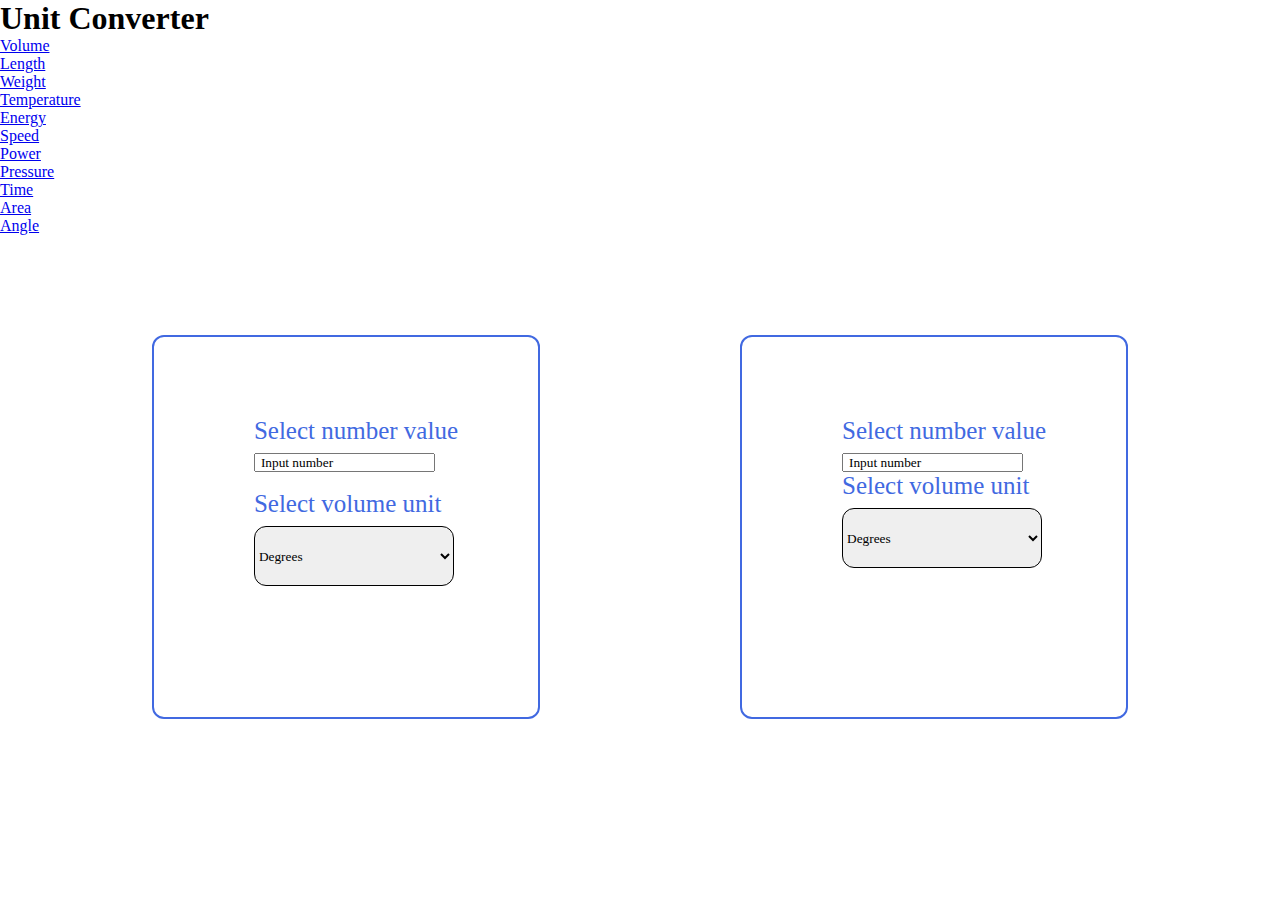
==== angle.html @ d4f1828b "create volume.html" ====
<!DOCTYPE html>
<html lang="en">
  <head>
    <meta charset="UTF-8" />
    <meta name="viewport" content="width=device-width, initial-scale=1.0" />
    <title>Document</title>
    <script src="js/jquery-3.7.0.min.js"></script>
    <script src="js/script.js"></script>
    <link rel="stylesheet" href="styles.css" />
  </head>
  <body>
    <header>
      <nav class="navbar">
        <h1 class="nav-branding">Unit <span>Converter</span></h1>
        <ul class="nav-menu">
          <li><a href="unit.html" class="nav-link">Volume</a></li>
          <li><a href="length.html" class="nav-link">Length</a></li>
          <li><a href="weight.html" class="nav-link">Weight</a></li>
          <li><a href="temp.html" class="nav-link">Temperature</a></li>
          <li><a href="energy.html" class="nav-link">Energy</a></li>
          <li><a href="speed.html" class="nav-link">Speed</a></li>
          <li><a href="power.html" class="nav-link">Power</a></li>
          <li><a href="pressure.html" class="nav-link">Pressure</a></li>
          <li><a href="time.html">Time</a></li>
          <!-- <li><a href="data.html">Data</a></li> -->
          <li><a href="area.html" class="nav-link">Area</a></li>
          <li><a href="angle.html" class="nav-link">Angle</a></li>
        </ul>
        <div class="hamburger">
          <span class="bar"></span>
          <span class="bar"></span>
          <span class="bar"></span>
        </div>
      </nav>
    </header>
    <div class="angle-units unit">
      <div class="input">
        <h3>Select number value</h3>
        <input
          type="number"
          name="value"
          id="value"
          placeholder="Input number"
        />
        <br />
        <br />
        <h3>Select volume unit</h3>
        <select name="" id="">
          <option value="degree">Degrees</option>
          <option value="radian">Radians</option>
          <option value="gradian">Gradians</option>
        </select>
      </div>
      <div class="output">
        <h3>Select number value</h3>
        <input
          type="number"
          name="value"
          id="value"
          placeholder="Input number"
        />
        <h3>Select volume unit</h3>
        <select name="" id="">
          <option value="degree">Degrees</option>
          <option value="radian">Radians</option>
          <option value="gradian">Gradians</option>
        </select>
      </div>
    </div>
  </body>
</html>
---- styles.css ----
* {
  margin: 0;
  padding: 0;
  list-style: none;
  outline: none;
  box-sizing: border-box;
  scroll-behavior: smooth;
}
body {
  margin: 0;
  padding: 0;
}
.unit {
  display: flex;
  height: 200px;
  gap: 200px;
  padding-top: 100px;
  justify-content: center;
}

.input,
.output {
  padding: 80px 80px 300px 100px;
  border: 2px solid royalblue;
  border-radius: 12px;
}
.input h3 {
  font-family: "Quicksand";
  color: royalblue;
  font-size: 25px;
  font-weight: 400;
  padding-bottom: 8px;
}
.output h3 {
  font-family: "Quicksand";
  color: royalblue;
  font-size: 25px;
  font-weight: 400;
  padding-bottom: 8px;
}
.number {
  width: 200px;
  height: 60px;
  border: 1px solid black;
  border-radius: 12px;
}
select {
  width: 200px;
  height: 60px;
  border: 1px solid black;
  border-radius: 12px;
  font-family: "Quicksand";
}
::placeholder {
  color: black;
  padding-left: 5px;
  font-family: "Quicksand";
}
option {
  color: royalblue;
}
.hamburger div {
  width: 25px;
  height: 3px;
  background-color: var(--black);
  margin: 5px;
  transition: all 0.3s ease;
}
.change div:nth-child(1) {
  transform: rotate(-45deg) translate(-5px, 6px);
}

.change div:nth-child(2) {
  opacity: 0;
}

.change div:nth-child(3) {
  transform: rotate(45deg) translate(-5px, -6px);
}
.toggle-menu {
  position: absolute;
  width: 30px;
  height: 100%;
  z-index: 3;
  cursor: pointer;
  opacity: 0;
}
.hamburger,
.toggle-menu {
  display: none;
}
.navbar input:checked ~ .hamburger {
  background: transparent;
}
.navbar input:checked ~ .hamburger:before {
  top: 0;
  transform: rotate(-45deg);
  width: 30px;
}
.navbar input:checked ~ .hamburger:after {
  top: 0;
  transform: rotate(45deg);
  width: 30px;
}
@media (max-width: 768px) {
  .navbar {
    display: none;
  }
  .hamburger {
    display: block;
  }
}
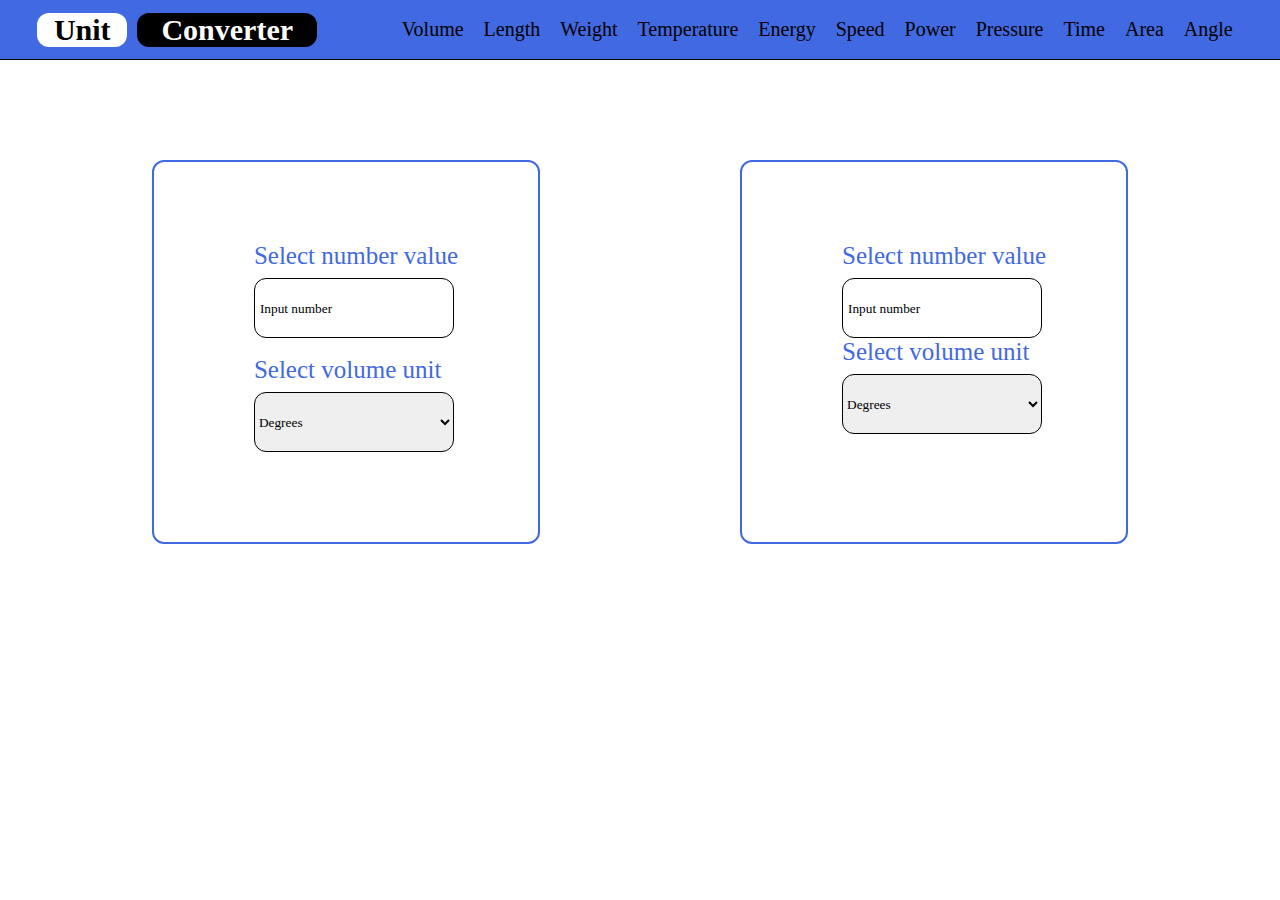
==== commit 7cf9bdc0: "create style.css for all html files" ====
--- a/angle.html
+++ b/angle.html
@@ -7,13 +7,17 @@
     <script src="js/jquery-3.7.0.min.js"></script>
     <script src="js/script.js"></script>
     <link rel="stylesheet" href="styles.css" />
+    <link rel="stylesheet" href="navbar.css" />
   </head>
   <body>
     <header>
       <nav class="navbar">
-        <h1 class="nav-branding">Unit <span>Converter</span></h1>
+        <h1 class="logo">
+          <div>Unit</div>
+          <span>Converter</span>
+        </h1>
         <ul class="nav-menu">
-          <li><a href="unit.html" class="nav-link">Volume</a></li>
+          <li><a href="volume.html" class="nav-link">Volume</a></li>
           <li><a href="length.html" class="nav-link">Length</a></li>
           <li><a href="weight.html" class="nav-link">Weight</a></li>
           <li><a href="temp.html" class="nav-link">Temperature</a></li>
@@ -21,15 +25,15 @@
           <li><a href="speed.html" class="nav-link">Speed</a></li>
           <li><a href="power.html" class="nav-link">Power</a></li>
           <li><a href="pressure.html" class="nav-link">Pressure</a></li>
-          <li><a href="time.html">Time</a></li>
+          <li><a href="time.html" class="nav-link">Time</a></li>
           <!-- <li><a href="data.html">Data</a></li> -->
           <li><a href="area.html" class="nav-link">Area</a></li>
           <li><a href="angle.html" class="nav-link">Angle</a></li>
         </ul>
-        <div class="hamburger">
-          <span class="bar"></span>
-          <span class="bar"></span>
-          <span class="bar"></span>
+        <div class="menu-icon">
+          <div class="bar1"></div>
+          <div class="bar2"></div>
+          <div class="bar3"></div>
         </div>
       </nav>
     </header>
@@ -41,11 +45,12 @@
           name="value"
           id="value"
           placeholder="Input number"
+          class="number"
         />
         <br />
         <br />
         <h3>Select volume unit</h3>
-        <select name="" id="">
+        <select name="units" id="units">
           <option value="degree">Degrees</option>
           <option value="radian">Radians</option>
           <option value="gradian">Gradians</option>
@@ -58,9 +63,10 @@
           name="value"
           id="value"
           placeholder="Input number"
+          class="number"
         />
         <h3>Select volume unit</h3>
-        <select name="" id="">
+        <select name="units" id="units">
           <option value="degree">Degrees</option>
           <option value="radian">Radians</option>
           <option value="gradian">Gradians</option>
--- a/styles.css
+++ b/styles.css
@@ -59,54 +59,30 @@
 option {
   color: royalblue;
 }
-.hamburger div {
-  width: 25px;
-  height: 3px;
-  background-color: var(--black);
-  margin: 5px;
-  transition: all 0.3s ease;
-}
-.change div:nth-child(1) {
-  transform: rotate(-45deg) translate(-5px, 6px);
-}
 
-.change div:nth-child(2) {
-  opacity: 0;
-}
-
-.change div:nth-child(3) {
-  transform: rotate(45deg) translate(-5px, -6px);
-}
-.toggle-menu {
-  position: absolute;
-  width: 30px;
-  height: 100%;
-  z-index: 3;
-  cursor: pointer;
-  opacity: 0;
-}
-.hamburger,
-.toggle-menu {
-  display: none;
-}
-.navbar input:checked ~ .hamburger {
-  background: transparent;
-}
-.navbar input:checked ~ .hamburger:before {
-  top: 0;
-  transform: rotate(-45deg);
-  width: 30px;
-}
-.navbar input:checked ~ .hamburger:after {
-  top: 0;
-  transform: rotate(45deg);
-  width: 30px;
+@media (max-width: 1024px) {
+  .unit {
+    display: grid;
+    gap: 30px;
+    padding-top: 180px;
+  }
+  .input,
+  .output {
+    padding: 50px 50px 50px 80px;
+    /* border: 5px solid black; */
+  }
 }
 @media (max-width: 768px) {
-  .navbar {
-    display: none;
-  }
-  .hamburger {
-    display: block;
+  .unit {
+    padding-top: 100px;
   }
 }
+@media (max-width: 468px) {
+  .unit {
+    padding-top: 18px;
+  }
+  .input,
+  .output {
+    padding: 30px 40px 30px 60px;
+  }
+}
--- a/navbar.css
+++ b/navbar.css
@@ -0,0 +1,121 @@
+* {
+  list-style-type: none;
+}
+.navbar {
+  background-color: royalblue;
+  display: flex;
+  height: 60px;
+  justify-content: space-around;
+  width: 100%;
+  align-items: center;
+  border-bottom: 1px solid black;
+}
+.logo {
+  font-family: "Quicksand";
+  font-size: 30px;
+  display: flex;
+  align-items: center;
+  cursor: pointer;
+}
+.logo span {
+  color: #fff;
+  margin-left: 10px;
+  background-color: black;
+  width: 180px;
+  text-align: center;
+  border: none;
+  border-radius: 12px;
+  align-items: center;
+}
+.logo div {
+  background-color: white;
+  width: 90px;
+  text-align: center;
+  border: none;
+  border-radius: 12px;
+}
+.nav-container {
+  display: flex;
+  align-items: center;
+}
+.nav-menu {
+  display: flex;
+  align-items: center;
+}
+
+.nav-menu .nav-link {
+  color: black;
+  text-decoration: none;
+  font-family: "Quicksand";
+  font-size: 20px;
+  padding: 10px;
+}
+.nav-link:hover {
+  color: white;
+}
+.menu-icon {
+  display: none;
+  cursor: pointer;
+}
+.menu-icon div {
+  display: block;
+  width: 25px;
+  height: 3px;
+  background-color: black;
+  margin: 5px;
+  transition: all 0.3s ease;
+  align-items: center;
+}
+@media screen and (max-width: 1024px) {
+  .nav-menu {
+    display: none;
+    flex-direction: column;
+    position: absolute;
+    top: 60px;
+    left: 0;
+    width: 50%;
+    height: 62vh;
+    background-color: royalblue;
+  }
+  .nav-menu.show {
+    display: flex;
+  }
+
+  .menu-icon {
+    display: block;
+    right: 30px;
+    position: absolute;
+  }
+
+  .menu-icon.hide {
+    display: none;
+  }
+  .logo {
+    position: absolute;
+    left: 20px;
+    font-size: 1.8rem;
+    text-decoration: none;
+    z-index: 999;
+  }
+  .logo div {
+    width: 100px;
+  }
+
+  .nav-menu .nav-link {
+    width: 100%;
+    text-align: center;
+    color: #fff;
+  }
+  .nav-menu li {
+    text-decoration: none;
+    padding: 10px 0;
+    display: block;
+    width: 30%;
+    transition: all 0.3s ease;
+    height: 55px;
+    align-items: center;
+  }
+  .nav-link:hover {
+    color: black;
+  }
+}
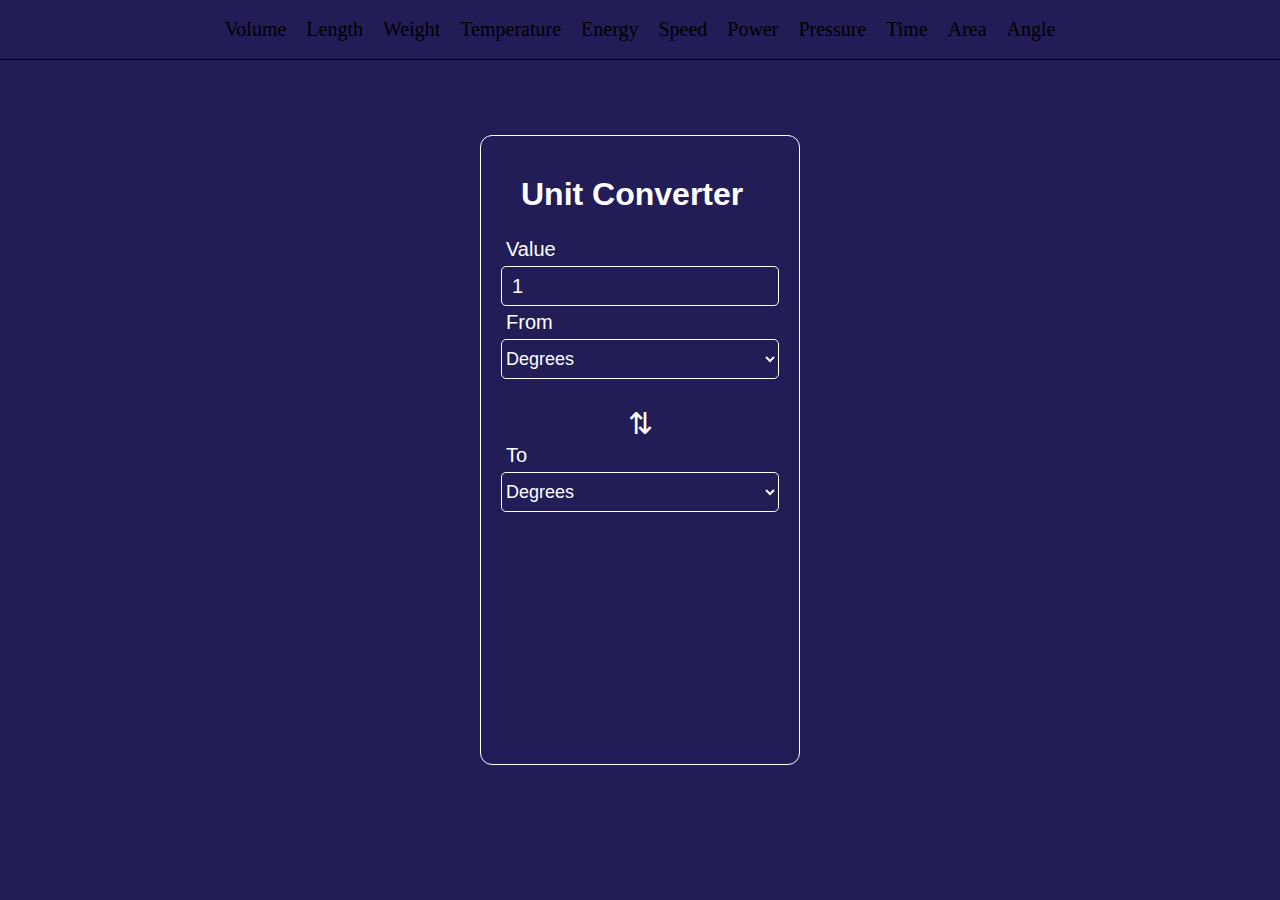
==== commit fe26beb9: "create html files for other units" ====
--- a/angle.html
+++ b/angle.html
@@ -12,10 +12,6 @@
   <body>
     <header>
       <nav class="navbar">
-        <h1 class="logo">
-          <div>Unit</div>
-          <span>Converter</span>
-        </h1>
         <ul class="nav-menu">
           <li><a href="volume.html" class="nav-link">Volume</a></li>
           <li><a href="length.html" class="nav-link">Length</a></li>
@@ -26,7 +22,6 @@
           <li><a href="power.html" class="nav-link">Power</a></li>
           <li><a href="pressure.html" class="nav-link">Pressure</a></li>
           <li><a href="time.html" class="nav-link">Time</a></li>
-          <!-- <li><a href="data.html">Data</a></li> -->
           <li><a href="area.html" class="nav-link">Area</a></li>
           <li><a href="angle.html" class="nav-link">Angle</a></li>
         </ul>
@@ -38,34 +33,20 @@
       </nav>
     </header>
     <div class="angle-units unit">
+      <h1 class="title">Unit Converter</h1>
       <div class="input">
-        <h3>Select number value</h3>
-        <input
-          type="number"
-          name="value"
-          id="value"
-          placeholder="Input number"
-          class="number"
-        />
-        <br />
-        <br />
-        <h3>Select volume unit</h3>
+        <p class="">Value</p>
+        <input type="number" name="value" id="value" value="1" class="number" />
+        <p>From</p>
         <select name="units" id="units">
           <option value="degree">Degrees</option>
           <option value="radian">Radians</option>
           <option value="gradian">Gradians</option>
         </select>
-      </div>
-      <div class="output">
-        <h3>Select number value</h3>
-        <input
-          type="number"
-          name="value"
-          id="value"
-          placeholder="Input number"
-          class="number"
-        />
-        <h3>Select volume unit</h3>
+
+        <a class="up-down">⇅</a>
+
+        <p>To</p>
         <select name="units" id="units">
           <option value="degree">Degrees</option>
           <option value="radian">Radians</option>
--- a/styles.css
+++ b/styles.css
@@ -7,82 +7,56 @@
   scroll-behavior: smooth;
 }
 body {
-  margin: 0;
-  padding: 0;
+  font-family: "Quicksand", sans-serif;
+  background-color: #221c57;
 }
 .unit {
-  display: flex;
-  height: 200px;
-  gap: 200px;
-  padding-top: 100px;
-  justify-content: center;
-}
-
-.input,
-.output {
-  padding: 80px 80px 300px 100px;
-  border: 2px solid royalblue;
+  position: absolute;
+  top: 50%;
+  left: 50%;
+  transform: translate(-50%, -50%);
+  width: 25%;
+  height: 70%;
+  padding: 20px;
+  border: 1px solid white;
   border-radius: 12px;
 }
-.input h3 {
-  font-family: "Quicksand";
-  color: royalblue;
-  font-size: 25px;
-  font-weight: 400;
-  padding-bottom: 8px;
+.title {
+  color: #fff;
+  padding: 20px;
 }
-.output h3 {
-  font-family: "Quicksand";
-  color: royalblue;
-  font-size: 25px;
-  font-weight: 400;
-  padding-bottom: 8px;
+p {
+  color: #fff;
+  font-size: 20px;
+  padding: 5px;
 }
-.number {
-  width: 200px;
-  height: 60px;
-  border: 1px solid black;
-  border-radius: 12px;
+input {
+  width: 100%;
+  height: 40px;
+  border: 1px solid white;
+  background-color: transparent;
+  border-radius: 5px;
+  color: white;
+  padding: 10px;
+  font-size: 20px;
 }
 select {
-  width: 200px;
-  height: 60px;
-  border: 1px solid black;
-  border-radius: 12px;
-  font-family: "Quicksand";
-}
-::placeholder {
-  color: black;
-  padding-left: 5px;
-  font-family: "Quicksand";
+  width: 100%;
+  height: 40px;
+  border: 1px solid white;
+  background-color: transparent;
+  border-radius: 5px;
+  color: white;
+  font-size: 18px;
 }
 option {
-  color: royalblue;
+  color: black;
 }
-
-@media (max-width: 1024px) {
-  .unit {
-    display: grid;
-    gap: 30px;
-    padding-top: 180px;
-  }
-  .input,
-  .output {
-    padding: 50px 50px 50px 80px;
-    /* border: 5px solid black; */
-  }
+.up-down {
+  font-size: 30px;
+  display: flex;
+  justify-content: center;
+  line-height: 1;
+  padding-top: 30px;
+  color: #fff;
 }
-@media (max-width: 768px) {
-  .unit {
-    padding-top: 100px;
-  }
-}
-@media (max-width: 468px) {
-  .unit {
-    padding-top: 18px;
-  }
-  .input,
-  .output {
-    padding: 30px 40px 30px 60px;
-  }
-}
--- a/navbar.css
+++ b/navbar.css
@@ -2,38 +2,15 @@
   list-style-type: none;
 }
 .navbar {
-  background-color: royalblue;
+  /* background-color: royalblue; */
   display: flex;
   height: 60px;
-  justify-content: space-around;
+  justify-content: center;
   width: 100%;
   align-items: center;
   border-bottom: 1px solid black;
 }
-.logo {
-  font-family: "Quicksand";
-  font-size: 30px;
-  display: flex;
-  align-items: center;
-  cursor: pointer;
-}
-.logo span {
-  color: #fff;
-  margin-left: 10px;
-  background-color: black;
-  width: 180px;
-  text-align: center;
-  border: none;
-  border-radius: 12px;
-  align-items: center;
-}
-.logo div {
-  background-color: white;
-  width: 90px;
-  text-align: center;
-  border: none;
-  border-radius: 12px;
-}
+
 .nav-container {
   display: flex;
   align-items: center;
@@ -74,7 +51,7 @@
     top: 60px;
     left: 0;
     width: 50%;
-    height: 62vh;
+    height: 58vh;
     background-color: royalblue;
   }
   .nav-menu.show {
@@ -119,3 +96,66 @@
     color: black;
   }
 }
+
+@media (max-width: 768px) {
+  .nav-menu {
+    height: 70vh;
+  }
+}
+@media (max-width: 468px) {
+  .nav-menu {
+    width: 65%;
+    height: 75vh;
+  }
+  .nav-menu .nav-link {
+    font-size: 18px;
+  }
+  .logo {
+    font-size: 25px;
+  }
+}
+@media (max-width: 390px) {
+  .nav-menu {
+    height: 80vh;
+  }
+  .logo {
+    font-size: 25px;
+  }
+  .nav-menu .nav-link {
+    font-size: 18px;
+  }
+}
+@media (max-width: 375px) {
+  .menu-icon {
+    right: 13px;
+  }
+}
+@media (max-width: 360px) {
+  .nav-menu {
+    height: 75vh;
+  }
+  .nav-menu .nav-link {
+    font-size: 16px;
+  }
+  .logo {
+    font-size: 22px;
+  }
+  .logo div {
+    width: 80px;
+  }
+  .logo span {
+    width: 135px;
+  }
+  .menu-icon {
+    right: 5px;
+  }
+}
+@media (max-width: 320px) {
+  .nav-menu .nav-link {
+    font-size: 12px;
+    height: 1px;
+  }
+  .nav-menu {
+    height: 95vh;
+  }
+}
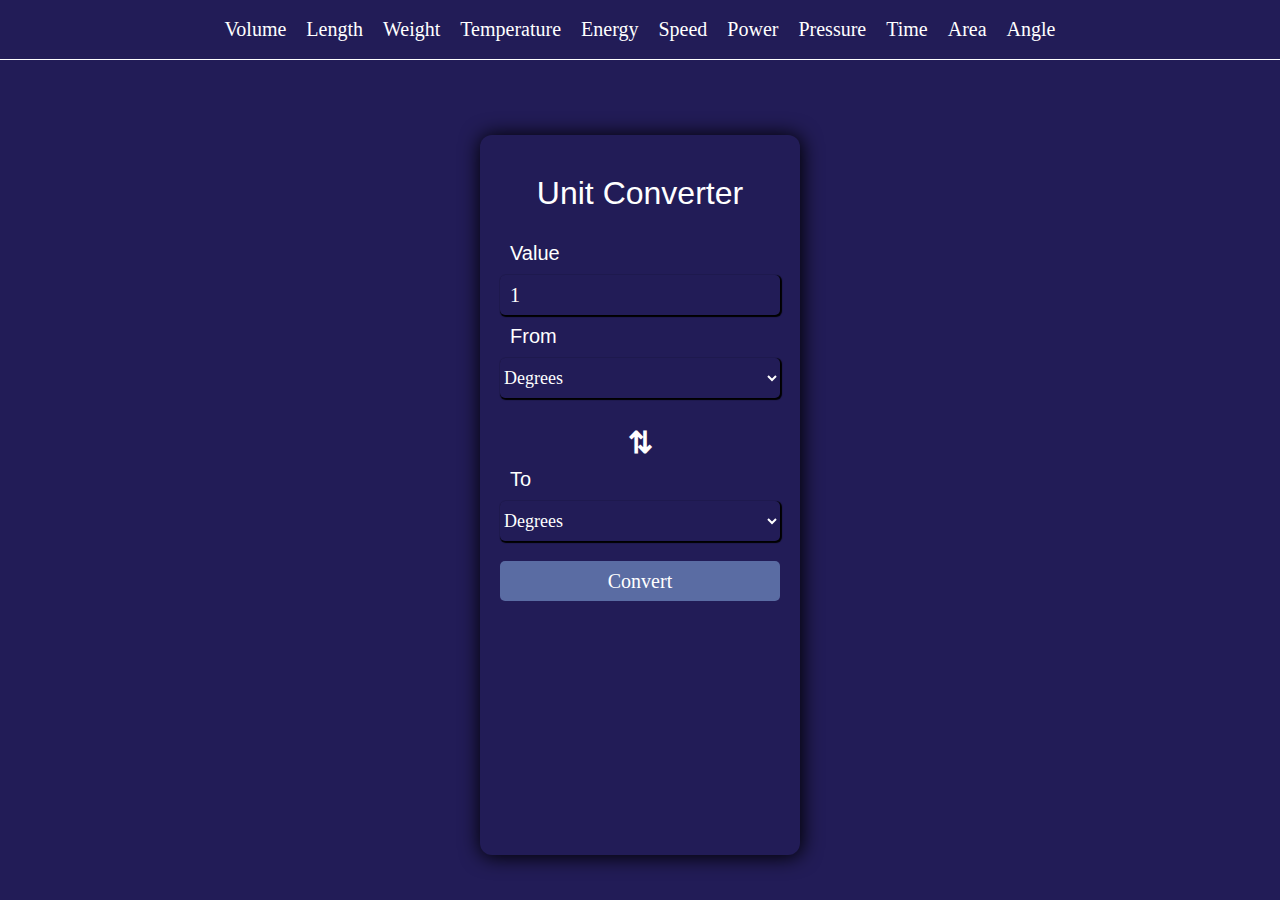
==== commit 9b2be141: "add conversion button" ====
--- a/angle.html
+++ b/angle.html
@@ -53,6 +53,7 @@
           <option value="gradian">Gradians</option>
         </select>
       </div>
+      <button class="convert">Convert</button>
     </div>
   </body>
 </html>
--- a/styles.css
+++ b/styles.css
@@ -12,45 +12,52 @@
 }
 .unit {
   position: absolute;
-  top: 50%;
+  top: 55%;
   left: 50%;
   transform: translate(-50%, -50%);
   width: 25%;
-  height: 70%;
+  height: 80%;
   padding: 20px;
-  border: 1px solid white;
   border-radius: 12px;
+  box-shadow: 1px 1px 20px 1px #000;
 }
 .title {
   color: #fff;
   padding: 20px;
+  font-weight: normal;
+  text-align: center;
 }
 p {
   color: #fff;
   font-size: 20px;
-  padding: 5px;
+  padding: 10px;
 }
 input {
   width: 100%;
   height: 40px;
-  border: 1px solid white;
   background-color: transparent;
   border-radius: 5px;
+  border: none;
   color: white;
   padding: 10px;
   font-size: 20px;
+  font-family: "Quicksand";
+  box-shadow: 1px 1px 1px 1px #000;
 }
 select {
   width: 100%;
   height: 40px;
-  border: 1px solid white;
+  border: none;
+  box-shadow: 1px 1px 1px 1px #000;
   background-color: transparent;
   border-radius: 5px;
   color: white;
+  font-family: "Quicksand";
   font-size: 18px;
 }
 option {
   color: black;
+  font-family: "Quicksand";
 }
 .up-down {
   font-size: 30px;
@@ -59,4 +66,22 @@
   line-height: 1;
   padding-top: 30px;
   color: #fff;
+  font-weight: bolder;
 }
+button {
+  margin-top: 20px;
+  width: 100%;
+  height: 40px;
+  color: rgb(255, 255, 255);
+  font-size: 1rem;
+  cursor: pointer;
+  background: rgb(90, 108, 163);
+  border-radius: 5px;
+  border: none;
+  transition: all 0.3s ease 0s;
+  font-family: "Quicksand";
+  font-size: 20px;
+}
+button:hover {
+  background-color: royalblue;
+}
--- a/navbar.css
+++ b/navbar.css
@@ -2,13 +2,12 @@
   list-style-type: none;
 }
 .navbar {
-  /* background-color: royalblue; */
   display: flex;
   height: 60px;
   justify-content: center;
   width: 100%;
   align-items: center;
-  border-bottom: 1px solid black;
+  border-bottom: 1px solid white;
 }
 
 .nav-container {
@@ -21,7 +20,7 @@
 }
 
 .nav-menu .nav-link {
-  color: black;
+  color: white;
   text-decoration: none;
   font-family: "Quicksand";
   font-size: 20px;
@@ -38,7 +37,7 @@
   display: block;
   width: 25px;
   height: 3px;
-  background-color: black;
+  background-color: white;
   margin: 5px;
   transition: all 0.3s ease;
   align-items: center;
@@ -52,7 +51,8 @@
     left: 0;
     width: 50%;
     height: 58vh;
-    background-color: royalblue;
+    background-color: #221c57;
+    box-shadow: 1px 1px 20px 1px #000;
   }
   .nav-menu.show {
     display: flex;
@@ -91,9 +91,6 @@
     transition: all 0.3s ease;
     height: 55px;
     align-items: center;
-  }
-  .nav-link:hover {
-    color: black;
   }
 }
 
